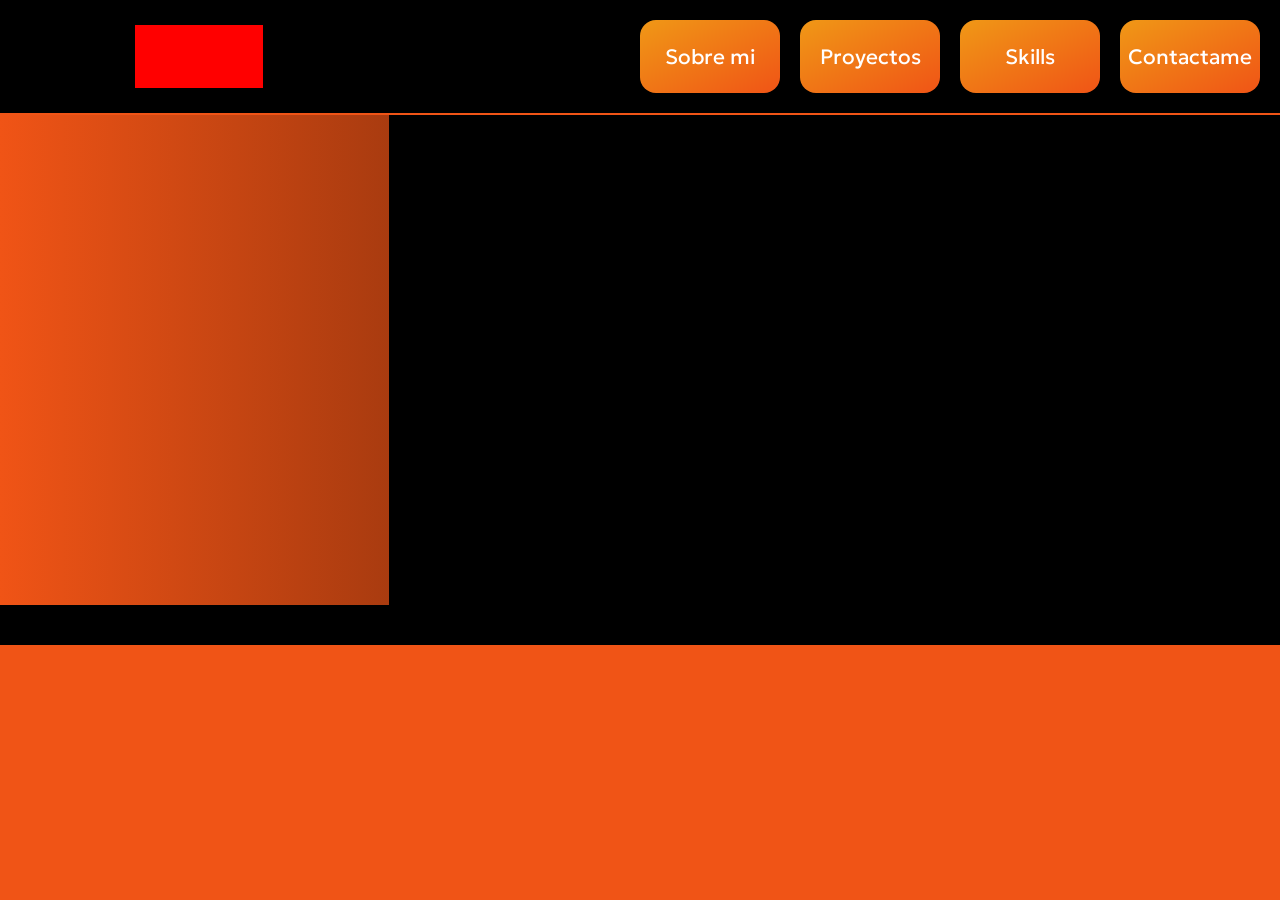
==== Portafolio-Final/index.html @ 0469f306 "Add files via upload" ====
<!DOCTYPE html>
<html lang="en">
<head>
    <meta charset="UTF-8">
    <meta name="viewport" content="width=device-width, initial-scale=1.0">
    <title>Portafolio</title>
    <link rel="stylesheet" href="styles.css">
    <link rel="preconnect" href="https://fonts.googleapis.com">
<link rel="preconnect" href="https://fonts.gstatic.com" crossorigin>
<link href="https://fonts.googleapis.com/css2?family=Bebas+Neue&family=Geologica:wght,CRSV@100..900,0&family=Rubik+Mono+One&display=swap" rel="stylesheet">
</head>
<body>
    <main>
        <div class="grid-areas">
            <header class="header">
                <div class="logo">
                    <div class="logo-imagen"></div>
                </div>
                <div class="botones">
                    <div class="item">Sobre mi</div>
                    <div class="item">Proyectos</div>
                    <div class="item">Skills</div>
                    <div class="item">Contactame</div>
                </div>
            </header>
            <div class="sidebar">
                <div class="sidebar-foto">
                    <img src="/assets/image-removebg-preview.png" alt="">
                </div>
            </div>
            <div class="content"></div>
            <div class="skills"></div>
        </div>
    </main>
</body>
</html>
---- Portafolio-Final/styles.css ----
:root{
    --color-primary: #f05416;
    --color-secondary: #000000;
}

.header,
.sidebar,
.content,
.skills{
  padding: 20px;
  color: white;
}



body{
    margin: 0;
    padding: 0;
    background: var(--color-primary);
    min-height: 100vh;
    font-family: "Geologica", sans-serif;
}

.grid-areas{
    display: grid;
    grid-template-areas:
    "header header"
    "sidebar content"
    "skills skills";
    grid-template-columns: 30vw 1fr;
}

.header{
    display: grid;
    grid-area: header;
    background: var(--color-secondary);
    grid-template-columns: 1fr 1fr;
    border-bottom: 2px solid var(--color-primary);
}

.sidebar{
    grid-area: sidebar;
    background: linear-gradient(to left,#000000,#f05416);
    min-height: 50vh;
    min-width: 100vw;
    background: linear-gradient(to right,#f05416,#000000);
}

.content{
    grid-area: content;
    background: var(--color-secondary);
    margin-left: 5px;
    background-image: 
        linear-gradient(rgba(0,0,0,0.5), rgba(0,0,0,0.5)),  /* overlay oscuro */
        url(/assets/Fondo1.avif);
    background-position:center;
    background-repeat: no-repeat;
    background-size: cover;
    background-position: 50% 30%;
}

.skills{
    grid-area: skills;
    background: var(--color-secondary);
}

.botones{
    display: grid;
    grid-template-columns: 1fr 1fr 1fr 1fr;
    gap: 20px;
}

.logo{
    display: flex;
    align-items: center;
}

.logo-imagen{
    display: flex;
    width: 10vw;
    height: 7vh;
    background-color: red;
    margin: 0 auto;
    margin-left: 9vw;
    margin-top: 5px;
    margin-bottom: 5px;
    background-image: url(/assets/logiño.png);
    background-position: center;
    background-repeat: no-repeat;
    background-size: cover;
}
.item{
    display: flex;
    margin: 0 auto;
    align-items: center;
    min-width: 100%;
    justify-content: center;
    font-size: 1.3rem;
    background: linear-gradient(to bottom right, #f09816,#f05416);
    border-radius: 16px;
    
}

.item:hover{
    background: black;
    color: var(--color-primary);
    border: 2px solid var(--color-primary);
    box-shadow: 2px 4px var(--color-primary);
    font-weight: bold;
}
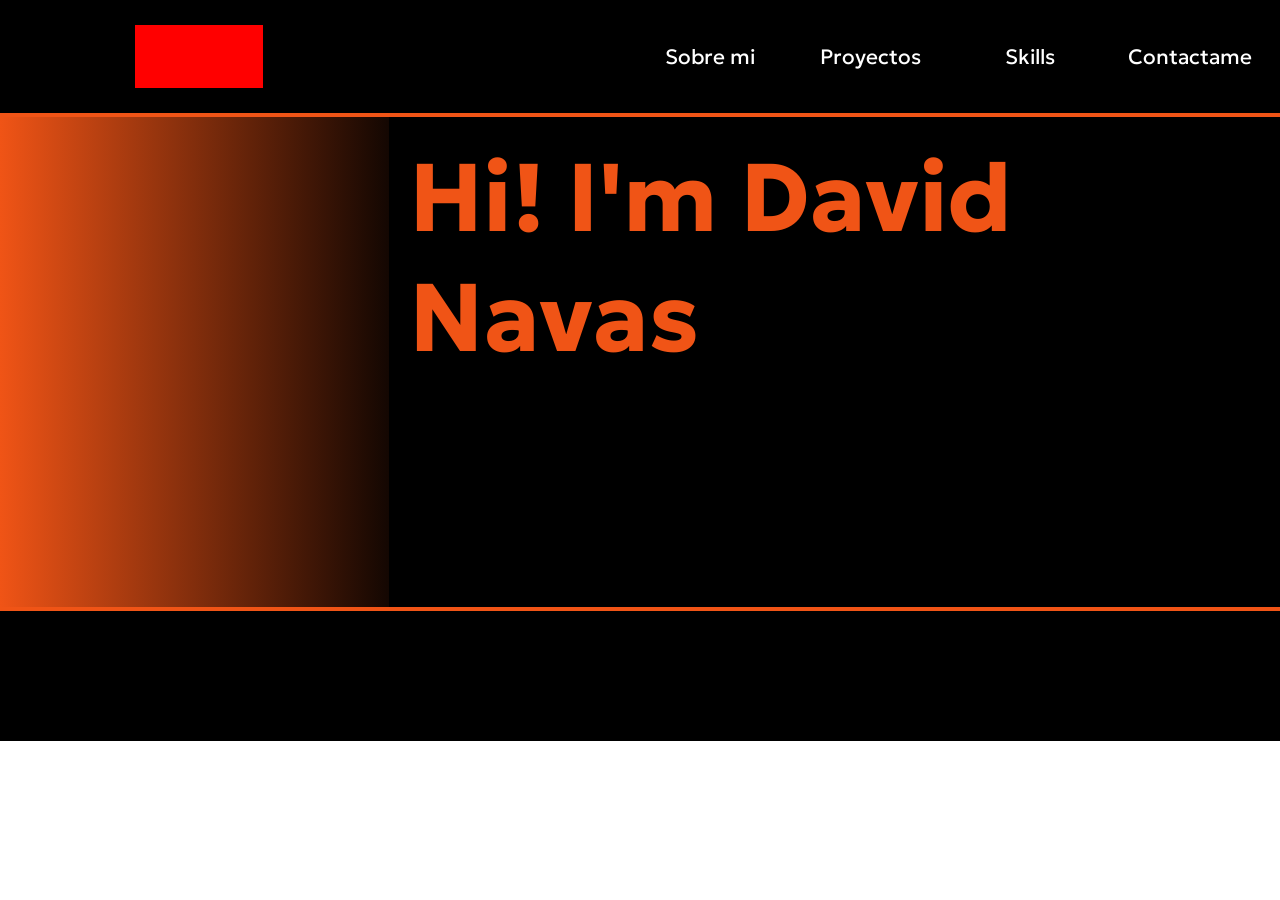
==== commit 1495bd92: "Add files via upload" ====
--- a/Portafolio-Final/index.html
+++ b/Portafolio-Final/index.html
@@ -28,8 +28,26 @@
                     <img src="/assets/image-removebg-preview.png" alt="">
                 </div>
             </div>
-            <div class="content"></div>
-            <div class="skills"></div>
+            <div class="content">
+                <h1>Hi! I'm David Navas</h1>
+            </div>
+            <div class="skills">
+                <div class="skills-item">
+                    <div class="skills-images-py"></div>
+                </div>
+                <div class="skills-item">
+                    <div class="skills-images-html"></div>
+                </div>
+                <div class="skills-item">
+                    <div class="skills-images-css"></div>
+                </div>
+                <div class="skills-item">
+                    <div class="skills-images-git"></div>
+                </div>
+                <div class="skills-item">
+                    <div class="skills-images-scrum"></div>
+                </div>
+            </div>
         </div>
     </main>
 </body>
--- a/Portafolio-Final/styles.css
+++ b/Portafolio-Final/styles.css
@@ -16,9 +16,9 @@
 body{
     margin: 0;
     padding: 0;
-    background: var(--color-primary);
     min-height: 100vh;
     font-family: "Geologica", sans-serif;
+
 }
 
 .grid-areas{
@@ -35,33 +35,137 @@
     grid-area: header;
     background: var(--color-secondary);
     grid-template-columns: 1fr 1fr;
-    border-bottom: 2px solid var(--color-primary);
+    border-bottom: 4px solid var(--color-primary);
 }
 
 .sidebar{
     grid-area: sidebar;
-    background: linear-gradient(to left,#000000,#f05416);
     min-height: 50vh;
-    min-width: 100vw;
-    background: linear-gradient(to right,#f05416,#000000);
-}
-
+    min-width: 30vw;
+    background:linear-gradient(to right,#f05416,#000000);
+    border-right: 4px solid var(--color-primary);
+}
+
+.sidebar img{
+    display: flex;
+    width: 100%;
+    margin-top: 3vh;
+    margin-right: 9vw;
+    border-radius: 50%;
+
+}
+
+.sidebar-foto{
+    width: 30vw;
+}
 .content{
     grid-area: content;
     background: var(--color-secondary);
     margin-left: 5px;
     background-image: 
-        linear-gradient(rgba(0,0,0,0.5), rgba(0,0,0,0.5)),  /* overlay oscuro */
+        linear-gradient(rgba(0,0,0,0.5), rgba(0,0,0,0.8)), 
         url(/assets/Fondo1.avif);
     background-position:center;
     background-repeat: no-repeat;
     background-size: cover;
     background-position: 50% 30%;
-}
-
+    display: flex;
+}
+
+.content h1{
+    display: flex;
+    justify-content: center;
+    width: 100%;
+    color: var(--color-primary);
+    font-weight: bold;
+    font-size: 6rem;
+    animation:  AnimacionTitulo;
+    animation-duration: 3s;
+    animation-iteration-count: infinite;
+    margin: 0;
+}
 .skills{
+    display: grid;
     grid-area: skills;
     background: var(--color-secondary);
+    height: 10vh;
+    grid-template-columns: 1fr 1fr 1fr 1fr 1fr;
+    gap: 15px;
+    border-top: 4px solid var(--color-primary);
+}
+
+.skills-item{
+    display: flex;
+    justify-content: center;
+    align-items: center;
+    padding: 15px;
+}
+
+.skills-images-py{
+    width: 8vw;
+    height: 8vh;
+    background-image: url(/assets/py.png);
+    background-position: center;
+    background-repeat: no-repeat;
+    background-size: contain;
+}
+
+.skills-images-py:hover{
+    border-bottom: 4px solid var(--color-primary);
+}
+
+.skills-images-html:hover{
+    border-bottom: 4px solid var(--color-primary);
+}
+
+.skills-images-css:hover{
+    border-bottom: 4px solid var(--color-primary);
+}
+
+.skills-images-git:hover{
+    border-bottom: 4px solid var(--color-primary);
+}
+
+.skills-images-scrum:hover{
+    border-bottom: 4px solid var(--color-primary);
+}
+
+
+.skills-images-html{
+    width: 8vw;
+    height: 8vh;
+    background-image: url(/assets/HTML.png);
+    background-position: center;
+    background-repeat: no-repeat;
+    background-size: contain;
+}
+
+
+.skills-images-css{
+    width: 8vw;
+    height: 8vh;
+    background-image: url(/assets/CSS.png);
+    background-position: center;
+    background-repeat: no-repeat;
+    background-size: contain;
+}
+
+.skills-images-git{
+    width: 8vw;
+    height: 8vh;
+    background-image: url(/assets/GIT.png);
+    background-position: center;
+    background-repeat: no-repeat;
+    background-size: contain;
+}
+
+.skills-images-scrum{
+    width: 8vw;
+    height: 8vh;
+    background-image: url(/assets/scrum.jpeg);
+    background-position: center;
+    background-repeat: no-repeat;
+    background-size: contain;
 }
 
 .botones{
@@ -96,7 +200,6 @@
     min-width: 100%;
     justify-content: center;
     font-size: 1.3rem;
-    background: linear-gradient(to bottom right, #f09816,#f05416);
     border-radius: 16px;
     
 }
@@ -109,6 +212,19 @@
     font-weight: bold;
 }
 
-
-
-
+@keyframes AnimacionTitulo{
+    0%{
+        color: black;
+    }
+    50%{
+        color: var(--color-primary);
+    }
+    100%{
+        color: var(--color-primary);
+    }
+}
+
+
+
+
+
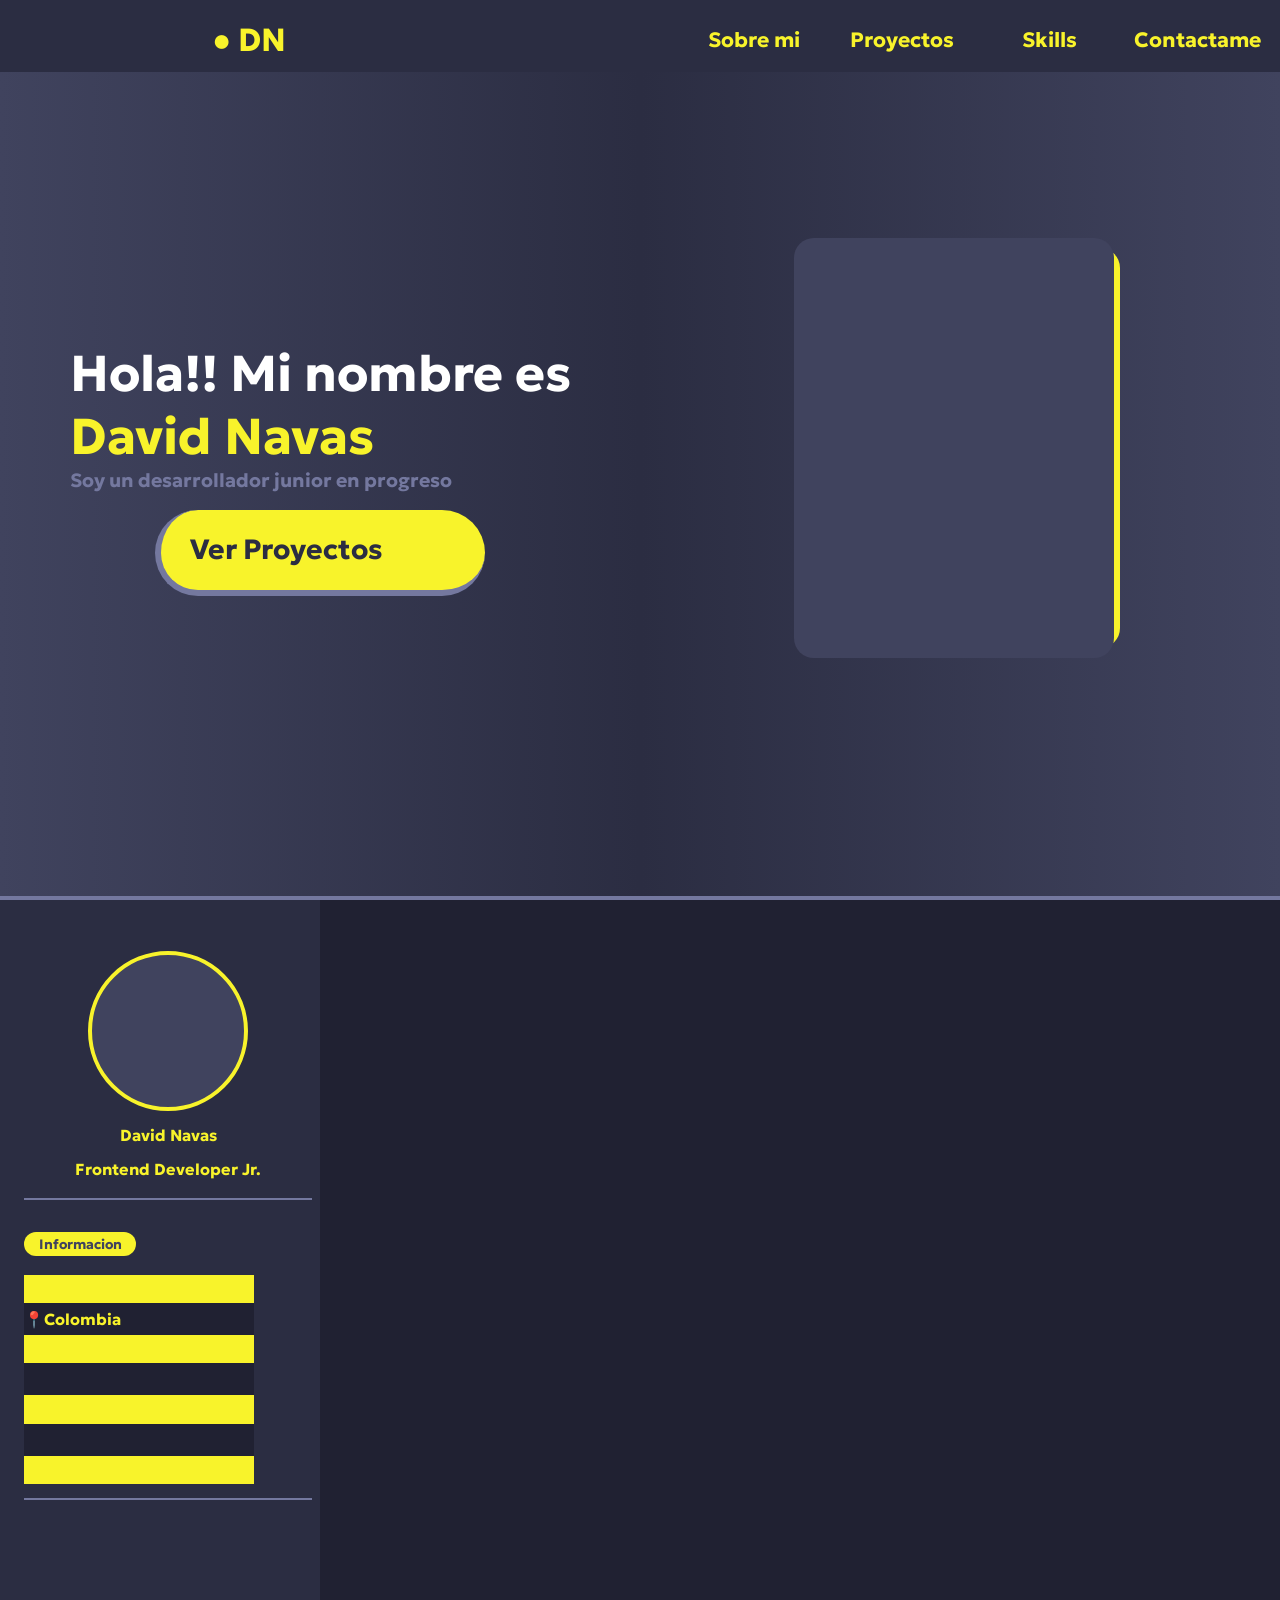
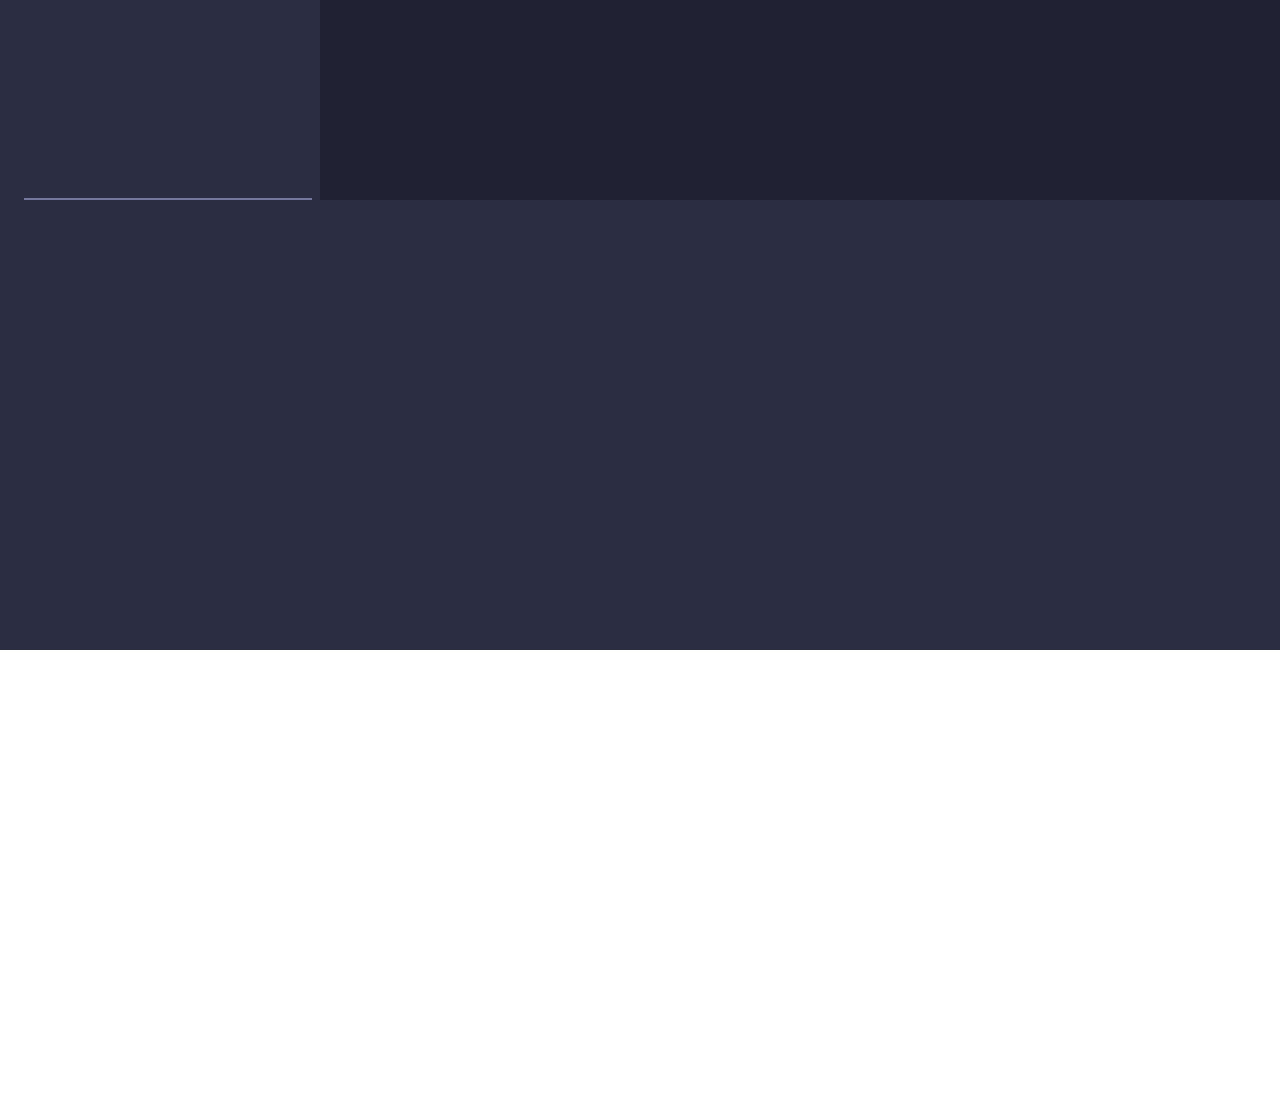
==== commit a62ebb5f: "Add files via upload" ====
--- a/Portafolio-Final/index.html
+++ b/Portafolio-Final/index.html
@@ -14,40 +14,94 @@
         <div class="grid-areas">
             <header class="header">
                 <div class="logo">
-                    <div class="logo-imagen"></div>
+                    <div>● DN</div>
                 </div>
                 <div class="botones">
-                    <div class="item">Sobre mi</div>
-                    <div class="item">Proyectos</div>
-                    <div class="item">Skills</div>
-                    <div class="item">Contactame</div>
+                    <div class="item"><a href="#contenido-skills">Sobre mi</a></div>
+                    <div class="item"><a href="">Proyectos</a></div>
+                    <div class="item"><a href="">Skills</a></div>
+                    <div class="item"><a href="">Contactame</a></div>
                 </div>
             </header>
             <div class="sidebar">
-                <div class="sidebar-foto">
-                    <img src="/assets/image-removebg-preview.png" alt="">
+                <div class="siderbar-text">
+                    <h2>Hola!! Mi nombre es <br>
+                    <span id="David">David Navas</span><br>
+                    <span id="text-small">Soy un desarrollador junior en progreso</span>
+                    </h2>
+                </div>
+                <div class="sidebar-button">
+                        <h5 id="button-title"><a href="">Ver Proyectos</a></h5>
                 </div>
             </div>
             <div class="content">
-                <h1>Hi! I'm David Navas</h1>
-            </div>
-            <div class="skills">
-                <div class="skills-item">
-                    <div class="skills-images-py"></div>
+                <div class="content-item-amarillo"></div>
+                <div class="content-item-azul">
+                    <div class="content-item-azul-imagen">
+                    </div>
                 </div>
-                <div class="skills-item">
-                    <div class="skills-images-html"></div>
-                </div>
-                <div class="skills-item">
-                    <div class="skills-images-css"></div>
-                </div>
-                <div class="skills-item">
-                    <div class="skills-images-git"></div>
-                </div>
-                <div class="skills-item">
-                    <div class="skills-images-scrum"></div>
+
                 </div>
             </div>
+
+
+            <section id="contenido-skills">
+                <div class="nav-skills">
+                    <div class="item-nav-skills">
+                        <div class="item-nav-skills-primera-fila">
+                            <div class="primera-fila">
+                                <div class="primera-fila-foto">
+                                </div>
+                                <p>David Navas</p>
+                                <p>Frontend Developer Jr.</p>
+                            </div>
+                        </div>
+
+                        <div class="item-nav-skills-segunda-fila">
+                            <div class="segunda-fila">
+                                <div class="informacion-titulo">
+                                    <p>Informacion</p>
+                                </div>
+
+                                <section class="contenedor-de-contenedores">
+                                    <div class="filas-contenedores">
+                                        <div><span>📍</span></div>
+                                        <div><p>Colombia</p></div>
+                                    </div>
+
+                                    <div class="filas-contenedores">
+                                        <div></div>
+                                        <div></div>
+                                    </div>
+
+                                    <div class="filas-contenedores">
+                                        <div></div>
+                                        <div></div>
+                                    </div>
+                                </section>
+                            </div>
+                            
+                        </div>
+
+                        <div class="item-nav-skills-tercera-fila">
+                            
+                        </div>
+                    </div>
+
+                </div>
+
+                <div class="skills">
+
+                </div>
+            </section>
+
+
+            <section class="info-section">
+                    <section class="info">
+                    </section>
+            </section>
+
+            <section class="proyectos"></section>
         </div>
     </main>
 </body>
--- a/Portafolio-Final/styles.css
+++ b/Portafolio-Final/styles.css
@@ -1,14 +1,30 @@
 :root{
     --color-primary: #f05416;
-    --color-secondary: #000000;
+    --color-secondary: #2B2D42;
+    --color-tertiary: #F8F32B;
+    --color-four: #40435E;
+    --color-five:#74789F;
+}
+
+html{
+    scroll-behavior: smooth;
+}
+
+*{
+    box-sizing: border-box;
 }
 
 .header,
 .sidebar,
 .content,
-.skills{
+.skills,
+.nav-skills,
+.info,
+.proyectos
+{
   padding: 20px;
-  color: white;
+  color: #F8F32B;
+  font-weight: bold;
 }
 
 
@@ -18,32 +34,86 @@
     padding: 0;
     min-height: 100vh;
     font-family: "Geologica", sans-serif;
-
-}
-
-.grid-areas{
+    overflow-x: hidden;
+}
+
+.grid-areas {
     display: grid;
     grid-template-areas:
     "header header"
     "sidebar content"
-    "skills skills";
-    grid-template-columns: 30vw 1fr;
-}
+    "contenido-skills contenido-skills"  /* ← ocupa toda la fila */
+    "info info"
+    "proyectos proyectos";
+    grid-template-columns: 50vw 1fr;
+}
+
 
 .header{
     display: grid;
     grid-area: header;
     background: var(--color-secondary);
     grid-template-columns: 1fr 1fr;
-    border-bottom: 4px solid var(--color-primary);
+    position: fixed;
+    top: 0;
+    z-index: 1000;
+    width: 100%;
+    height: 8vh;
 }
 
 .sidebar{
+    display: flex;
     grid-area: sidebar;
-    min-height: 50vh;
+    min-height: 100vh;
     min-width: 30vw;
-    background:linear-gradient(to right,#f05416,#000000);
-    border-right: 4px solid var(--color-primary);
+    background:linear-gradient(to right, var(--color-four), var(--color-secondary));
+    align-items: center;
+    justify-content: center;
+    font-size: 2.1rem;
+    color: white;
+    flex-direction: column;
+    border-bottom: #74789F 4px solid;
+}
+
+.info{
+    display: grid;
+    grid-area: info;
+    background: var(--color-secondary);
+    height: 50vh;
+}
+
+.proyectos{
+    display: grid;
+    grid-area: proyectos;
+    background: white;
+    height: 50vh;
+}
+
+.sidebar-text{
+    display: flex;
+    width: 100%;
+    margin: 0 auto;
+}
+
+.sidenar-text h2{
+    margin: 0;
+    padding: 0;
+    font-size: 1.5rem;
+}
+
+.sidebar-text-small{
+    font-size: 0.7rem;
+    font-size: clamp(0.7rem,2vw,1rem);
+}
+
+.sidebar-button{
+    width: 55%;
+    height: 10%;
+    background-color: var(--color-tertiary);
+    padding: 0 10px;
+    border-radius: 50px;
+    border-left: #74789F 6px solid;
+    border-bottom: #74789F 6px solid;
 }
 
 .sidebar img{
@@ -60,16 +130,18 @@
 }
 .content{
     grid-area: content;
-    background: var(--color-secondary);
-    margin-left: 5px;
-    background-image: 
-        linear-gradient(rgba(0,0,0,0.5), rgba(0,0,0,0.8)), 
-        url(/assets/Fondo1.avif);
+    background:linear-gradient(to left, var(--color-four), var(--color-secondary));
     background-position:center;
     background-repeat: no-repeat;
     background-size: cover;
     background-position: 50% 30%;
     display: flex;
+    align-items: center;
+    padding: 0;
+    border-bottom: var(--color-five) 4px solid;
+    margin: 0 auto;
+    width: 100%;
+    position: rela;
 }
 
 .content h1{
@@ -84,99 +156,41 @@
     animation-iteration-count: infinite;
     margin: 0;
 }
-.skills{
-    display: grid;
+
+#contenido-skills {
+    grid-area: contenido-skills;
+    display: grid;
+    grid-template-columns: 25vw 1fr;  /* misma proporción */
+    grid-template-areas: "nav-skills skills";
+    scroll-margin-top: 8vh; /* para compensar la altura del header */
+}
+
+.nav-skills {
+    grid-area: nav-skills;
+    height: 100vh;
+    background: var(--color-secondary);
+}
+
+.skills {
     grid-area: skills;
-    background: var(--color-secondary);
-    height: 10vh;
-    grid-template-columns: 1fr 1fr 1fr 1fr 1fr;
-    gap: 15px;
-    border-top: 4px solid var(--color-primary);
-}
-
-.skills-item{
-    display: flex;
-    justify-content: center;
-    align-items: center;
-    padding: 15px;
-}
-
-.skills-images-py{
-    width: 8vw;
-    height: 8vh;
-    background-image: url(/assets/py.png);
-    background-position: center;
-    background-repeat: no-repeat;
-    background-size: contain;
-}
-
-.skills-images-py:hover{
-    border-bottom: 4px solid var(--color-primary);
-}
-
-.skills-images-html:hover{
-    border-bottom: 4px solid var(--color-primary);
-}
-
-.skills-images-css:hover{
-    border-bottom: 4px solid var(--color-primary);
-}
-
-.skills-images-git:hover{
-    border-bottom: 4px solid var(--color-primary);
-}
-
-.skills-images-scrum:hover{
-    border-bottom: 4px solid var(--color-primary);
-}
-
-
-.skills-images-html{
-    width: 8vw;
-    height: 8vh;
-    background-image: url(/assets/HTML.png);
-    background-position: center;
-    background-repeat: no-repeat;
-    background-size: contain;
-}
-
-
-.skills-images-css{
-    width: 8vw;
-    height: 8vh;
-    background-image: url(/assets/CSS.png);
-    background-position: center;
-    background-repeat: no-repeat;
-    background-size: contain;
-}
-
-.skills-images-git{
-    width: 8vw;
-    height: 8vh;
-    background-image: url(/assets/GIT.png);
-    background-position: center;
-    background-repeat: no-repeat;
-    background-size: contain;
-}
-
-.skills-images-scrum{
-    width: 8vw;
-    height: 8vh;
-    background-image: url(/assets/scrum.jpeg);
-    background-position: center;
-    background-repeat: no-repeat;
-    background-size: contain;
-}
+    background: #202132;
+    height: 100%;
+    padding: 0;
+}
+
 
 .botones{
     display: grid;
     grid-template-columns: 1fr 1fr 1fr 1fr;
-    gap: 20px;
+    gap: 22px;
+    margin-left: 4vw;
 }
 
 .logo{
     display: flex;
     align-items: center;
+    margin-left: 15vw;
+    font-size: 2rem;
 }
 
 .logo-imagen{
@@ -201,14 +215,18 @@
     justify-content: center;
     font-size: 1.3rem;
     border-radius: 16px;
-    
+}
+
+.item a{
+    text-decoration: none;
+    color: var(--color-tertiary);
 }
 
 .item:hover{
-    background: black;
-    color: var(--color-primary);
-    border: 2px solid var(--color-primary);
-    box-shadow: 2px 4px var(--color-primary);
+    background: var(--color-tertiary);
+    color: var(--color-secondary);
+    border: 2px solid var(--color-tertiary);
+    box-shadow: 2px 4px var(--color-four);
     font-weight: bold;
 }
 
@@ -224,7 +242,220 @@
     }
 }
 
-
-
-
-
+#David{
+    color: var(--color-tertiary);
+}
+
+#text-small{
+    color: var(--color-primary);
+    font-size: 1.2rem;
+    margin: 0;
+    position:absolute;
+    color: var(--color-five);
+}
+
+#button-title{
+    display: flex;
+    justify-content: left;
+    padding: 0;
+    margin: 0;
+    height: 100%;
+    align-items: center;
+    color: var(--color-secondary);
+    margin-left: 1.5vw;
+}
+
+#button-title a{
+     text-decoration: none;
+     color: var(--color-secondary);
+     width: 100%;
+     height: 100%;
+     display: flex;
+     align-items: center;
+}
+
+
+
+.content-item-amarillo{
+    width: 25vw;
+    height: 400px;
+    background-color: var(--color-secondary);
+    display: flex;
+    margin: 0 auto;
+    border-radius: 20px;
+    border: 8px solid var(--color-tertiary);
+}
+
+.content-item-azul{
+    position: absolute;
+    width: 25vw;
+    height: 420px;
+    background-color: var(--color-four);
+    border-radius: 20px;
+    margin-left: 12vw;
+    border: #40435E;
+}
+
+.content-item-azul-imagen{
+    width: 20vw;
+    height: 100%;
+    display: flex;
+    margin: 0 auto;
+    align-items: center;
+    background-image: url(/assets/image-removebg-preview.png);
+    background-size: contain;
+    background-repeat: no-repeat;
+    background-position: center;
+    border-radius: 50%;
+}
+
+.sidebar-button:hover{
+    background: var(--color-secondary);
+    border-bottom: 4px solid var(--color-tertiary);
+    border-left: 4px solid var(--color-tertiary);
+    cursor: pointer;
+}
+
+#button-title a:hover{
+    color: var(--color-tertiary);
+}
+
+.item a:hover{
+    color: var(--color-secondary);
+}
+
+
+/* CONTENIDO DEL NAV DE SKILLS */
+
+.nav-skills{
+    padding: 0;
+}
+
+.item-nav-skills{
+    display: grid;
+    width: 90%;
+    height: 100%;
+    background: var(--color-tertiary);
+    grid-template-rows: repeat(3,1fr);
+    margin-left: 1.5rem;
+}
+
+.item-nav-skills-segunda-fila{
+    border-bottom: 2px solid var(--color-five);
+}
+
+.primera-fila{
+    display: flex;
+    width: 100%;
+    height: 100%;
+    background-color: #2B2D42;
+    align-items: center;
+    justify-content: center;
+    flex-direction: column;
+    padding-top: 2rem;
+    border-bottom: 2px solid var(--color-five);
+}
+
+.primera-fila p{
+    margin: 0;
+    margin-top: 0.90rem;
+}
+
+.primera-fila-foto{
+    width: 10rem;
+    height: 10rem;
+    background: var(--color-four);
+    border-radius: 50%;
+    border: #F8F32B 4px solid;
+}
+
+.segunda-fila{
+    margin: 0;
+    width: 100%;
+    height: 100%;
+    background: #2B2D42;
+    display: flex;
+    flex-direction: column;
+    align-items: flex-start;
+}
+
+.informacion-titulo{
+    width: 7rem;
+    height: 1.5rem;
+    background-color: #F8F32B;
+    border-radius: 1.5rem;
+    margin-top: 2rem;
+    margin-bottom: 1.2rem;
+}
+
+.informacion-titulo p{
+    margin: 0;
+    color: var(--color-four);
+    width: 100%;
+    padding: 0.25rem 0;
+    text-align: center;
+    align-items: center;
+    font-size: 0.85rem;
+}
+
+
+.items-segunda-fila{
+    display: flex;
+    width: 80%;
+    height: 2rem;
+    background-color: var(--color-four);
+    margin-top: 1rem;
+    border-radius: 20px;
+}
+
+.item-nav-skills-tercera-fila{
+    background-color: #2B2D42;
+    border-bottom: 2px solid var(--color-five);
+}
+
+.foto-icono{
+    width: 2rem;
+    height: 100%;
+    background-color: var(--color-secondary);
+    border-radius: 0 20px 20px 0;
+    display: flex;
+    color: var(--color-secondary);
+
+}
+
+.foto-icono span{
+    display: flex;
+    align-items: center;
+    margin: 0 auto;
+}
+
+.foto-icono p{
+    margin: 0;
+    width: 20vw;
+    margin-left: 2rem;
+    margin-top: 0.45rem;
+    font-size: 0.85rem;
+    
+}
+
+.filas-contenedores{
+    display: flex;
+    justify-content: left;
+    align-items: center;
+    width: 100%;
+    height: 2rem;
+    background: #202132;
+    margin-top: 0 auto;
+}
+
+.contenedor-de-contenedores{
+    width: 80%;
+    height: 70%;
+    background-color: var(--color-tertiary);
+    align-items: flex-start;
+    display: flex;
+    flex-direction: column;
+    justify-content: space-evenly;
+}
+
+
